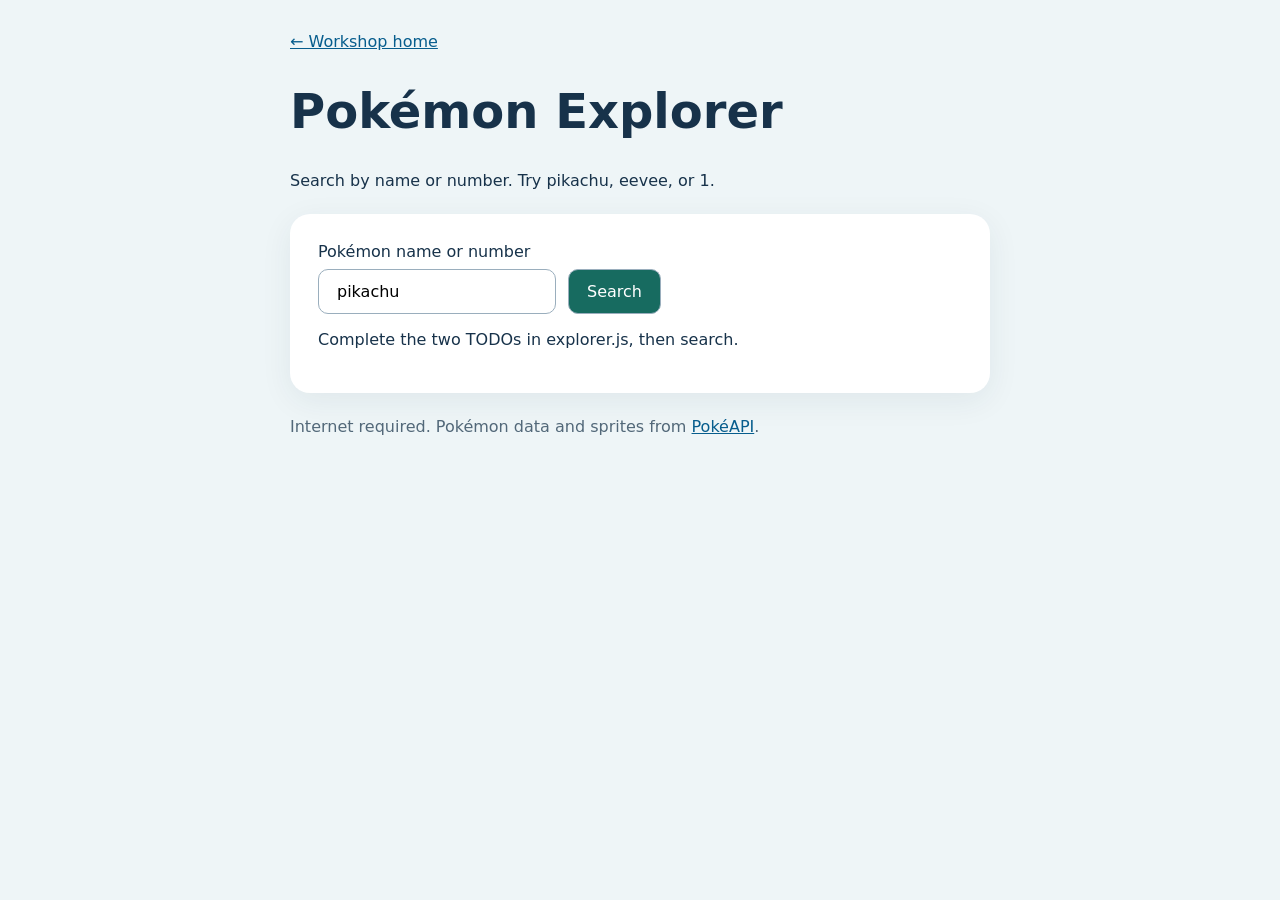
==== pokemon/index.html @ 9c0573a3 "Add pair workshop clicker and Pokemon API starters" ====
<!doctype html>
<html lang="en"><head><meta charset="utf-8"><meta name="viewport" content="width=device-width, initial-scale=1"><title>Pokémon Explorer · GameJAM</title><link rel="stylesheet" href="../styles.css"></head><body><main><a href="../index.html">← Workshop home</a><h1>Pokémon Explorer</h1><p>Search by name or number. Try pikachu, eevee, or 1.</p><section class="card"><form id="search-form"><label for="pokemon-query">Pokémon name or number</label><div class="actions"><input id="pokemon-query" name="pokemon" value="pikachu" required autocomplete="off"><button id="search-button" type="submit">Search</button></div></form><p id="status" role="status">Complete the two TODOs in explorer.js, then search.</p><article id="result" hidden><h2 id="pokemon-name"></h2><img id="pokemon-image" alt="" hidden><p>Height: <span id="pokemon-height"></span></p></article></section><p class="muted">Internet required. Pokémon data and sprites from <a href="https://pokeapi.co/">PokéAPI</a>.</p></main><script src="explorer.js"></script></body></html>
---- styles.css ----
:root { font-family: system-ui, sans-serif; color: #17324a; background: #eef5f7; }
* { box-sizing: border-box; } body { margin: 0; padding: 32px 20px; }
main { max-width: 700px; margin: auto; } .card { background: white; padding: 28px; border-radius: 20px; margin: 24px 0; box-shadow: 0 8px 32px #17324a12; }
h1 { font-size: clamp(2rem,6vw,3rem); } a { color: #075d8d; } button, input { font: inherit; padding: 12px 18px; border-radius: 10px; border: 1px solid #9aaebd; }
button { cursor: pointer; color: white; background: #176b60; } button:disabled { opacity: .6; cursor: wait; } button:focus-visible, input:focus-visible, a:focus-visible { outline: 3px solid #d48a00; outline-offset: 3px; }
.actions { display: flex; gap: 12px; flex-wrap: wrap; } .score { font-size: 4rem; margin: 12px 0; } .muted { color: #526879; } img { width: 160px; height: 160px; image-rendering: pixelated; } [hidden] { display: none !important; } input { max-width: 100%; } label { display: block; margin-bottom: 8px; }
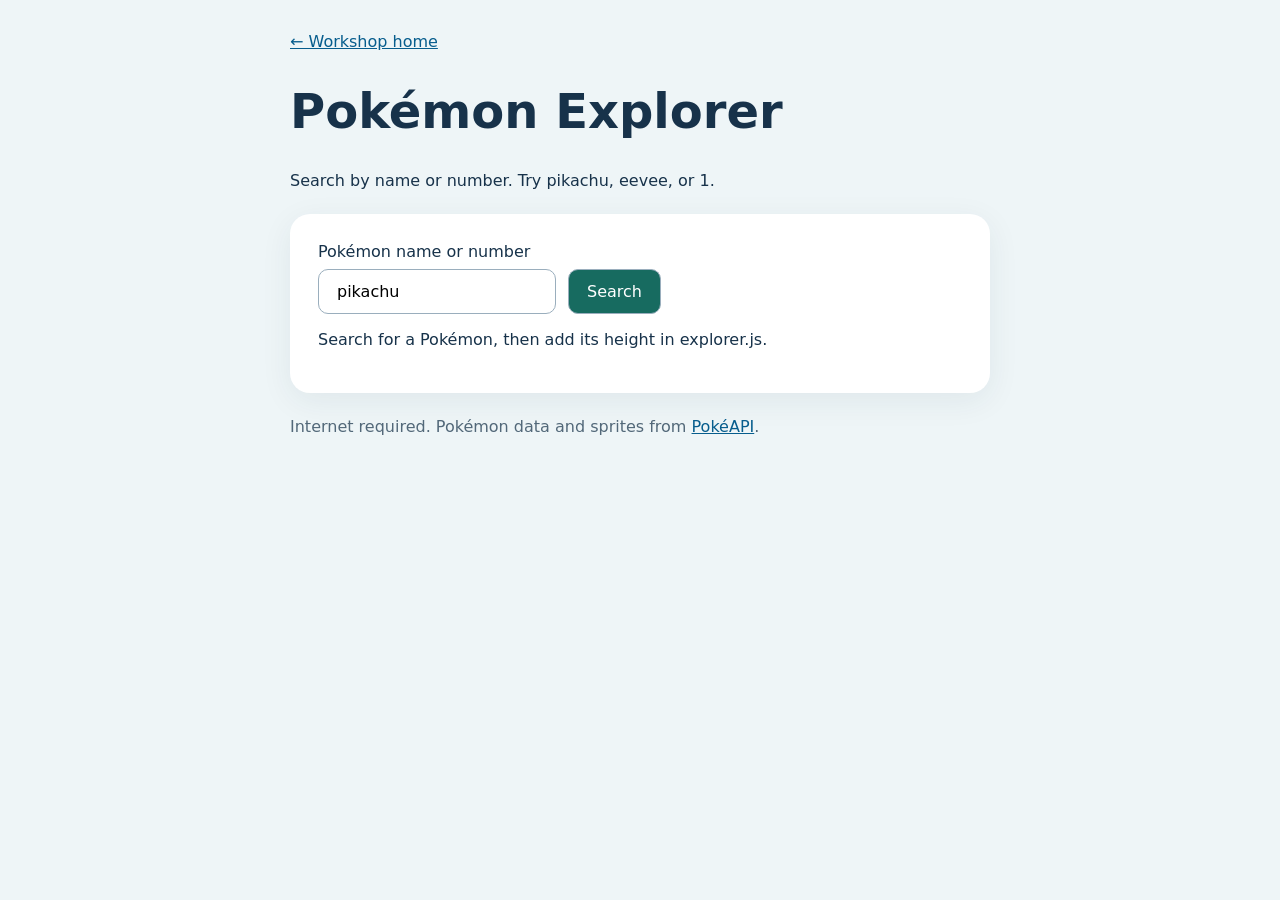
==== commit 7f9dcb38: "Scaffold beginner tasks and provide working Pokemon API example" ====
--- a/pokemon/index.html
+++ b/pokemon/index.html
@@ -1,2 +1,2 @@
 <!doctype html>
-<html lang="en"><head><meta charset="utf-8"><meta name="viewport" content="width=device-width, initial-scale=1"><title>Pokémon Explorer · GameJAM</title><link rel="stylesheet" href="../styles.css"></head><body><main><a href="../index.html">← Workshop home</a><h1>Pokémon Explorer</h1><p>Search by name or number. Try pikachu, eevee, or 1.</p><section class="card"><form id="search-form"><label for="pokemon-query">Pokémon name or number</label><div class="actions"><input id="pokemon-query" name="pokemon" value="pikachu" required autocomplete="off"><button id="search-button" type="submit">Search</button></div></form><p id="status" role="status">Complete the two TODOs in explorer.js, then search.</p><article id="result" hidden><h2 id="pokemon-name"></h2><img id="pokemon-image" alt="" hidden><p>Height: <span id="pokemon-height"></span></p></article></section><p class="muted">Internet required. Pokémon data and sprites from <a href="https://pokeapi.co/">PokéAPI</a>.</p></main><script src="explorer.js"></script></body></html>
+<html lang="en"><head><meta charset="utf-8"><meta name="viewport" content="width=device-width, initial-scale=1"><title>Pokémon Explorer · GameJAM</title><link rel="stylesheet" href="../styles.css"></head><body><main><a href="../index.html">← Workshop home</a><h1>Pokémon Explorer</h1><p>Search by name or number. Try pikachu, eevee, or 1.</p><section class="card"><form id="search-form"><label for="pokemon-query">Pokémon name or number</label><div class="actions"><input id="pokemon-query" name="pokemon" value="pikachu" required autocomplete="off"><button id="search-button" type="submit">Search</button></div></form><p id="status" role="status">Search for a Pokémon, then add its height in explorer.js.</p><article id="result" hidden><h2 id="pokemon-name"></h2><img id="pokemon-image" alt="" hidden><p>Height: <span id="pokemon-height"></span></p></article></section><p class="muted">Internet required. Pokémon data and sprites from <a href="https://pokeapi.co/">PokéAPI</a>.</p></main><script src="explorer.js"></script></body></html>
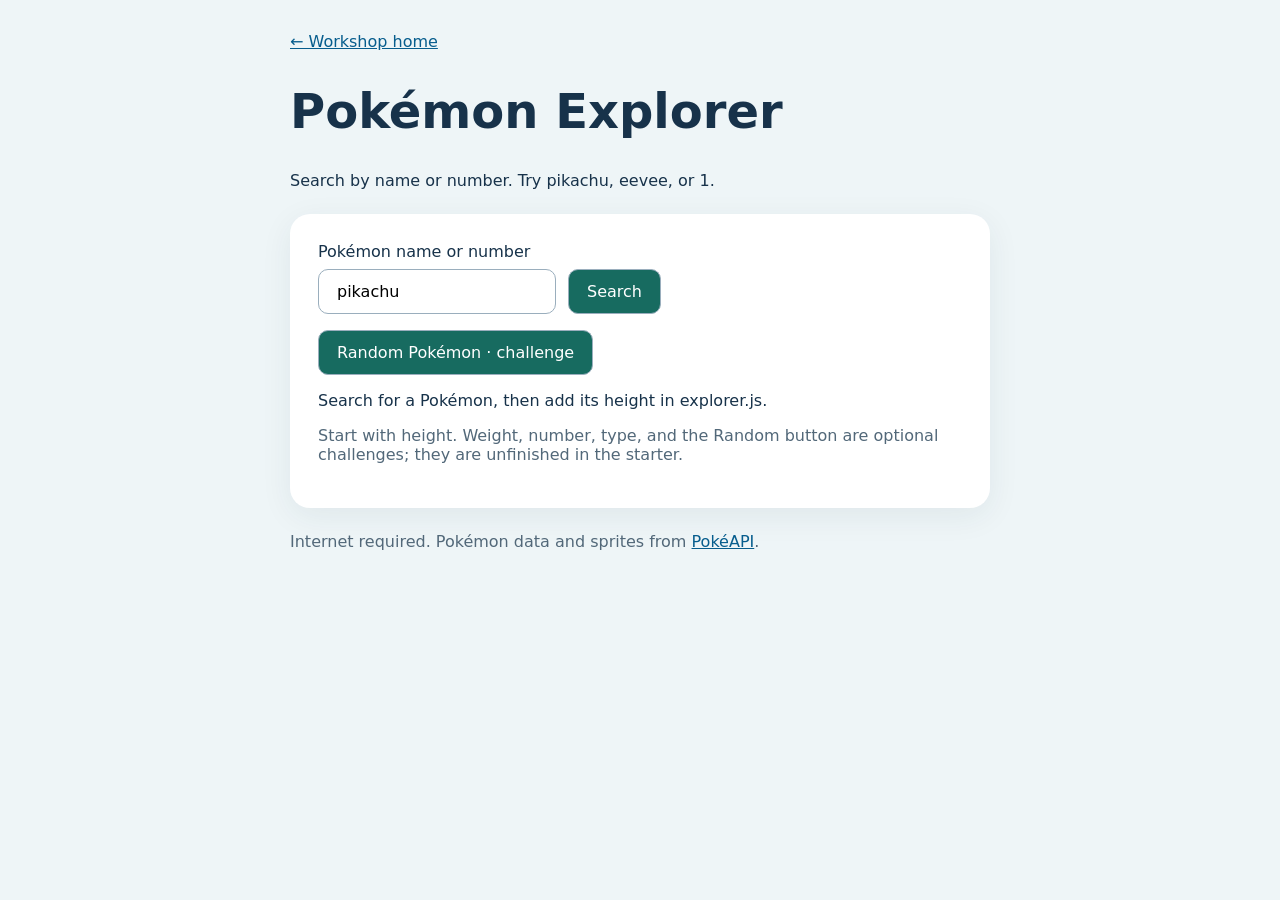
==== commit aac172f3: "Add optional Pokemon challenges and commented syntax examples" ====
--- a/pokemon/index.html
+++ b/pokemon/index.html
@@ -1,2 +1,2 @@
 <!doctype html>
-<html lang="en"><head><meta charset="utf-8"><meta name="viewport" content="width=device-width, initial-scale=1"><title>Pokémon Explorer · GameJAM</title><link rel="stylesheet" href="../styles.css"></head><body><main><a href="../index.html">← Workshop home</a><h1>Pokémon Explorer</h1><p>Search by name or number. Try pikachu, eevee, or 1.</p><section class="card"><form id="search-form"><label for="pokemon-query">Pokémon name or number</label><div class="actions"><input id="pokemon-query" name="pokemon" value="pikachu" required autocomplete="off"><button id="search-button" type="submit">Search</button></div></form><p id="status" role="status">Search for a Pokémon, then add its height in explorer.js.</p><article id="result" hidden><h2 id="pokemon-name"></h2><img id="pokemon-image" alt="" hidden><p>Height: <span id="pokemon-height"></span></p></article></section><p class="muted">Internet required. Pokémon data and sprites from <a href="https://pokeapi.co/">PokéAPI</a>.</p></main><script src="explorer.js"></script></body></html>
+<html lang="en"><head><meta charset="utf-8"><meta name="viewport" content="width=device-width, initial-scale=1"><title>Pokémon Explorer · GameJAM</title><link rel="stylesheet" href="../styles.css"></head><body><main><a href="../index.html">← Workshop home</a><h1>Pokémon Explorer</h1><p>Search by name or number. Try pikachu, eevee, or 1.</p><section class="card"><form id="search-form"><label for="pokemon-query">Pokémon name or number</label><div class="actions"><input id="pokemon-query" name="pokemon" value="pikachu" required autocomplete="off"><button id="search-button" type="submit">Search</button></div></form><p><button id="random-button" type="button">Random Pokémon · challenge</button></p><p id="status" role="status">Search for a Pokémon, then add its height in explorer.js.</p><article id="result" hidden><h2 id="pokemon-name"></h2><img id="pokemon-image" alt="" hidden><p>Height: <span id="pokemon-height"></span></p><p>Weight: <span id="pokemon-weight">?</span></p><p>Pokédex number: <span id="pokemon-number">?</span></p><p>First type: <span id="pokemon-type">?</span></p></article><p class="muted">Start with height. Weight, number, type, and the Random button are optional challenges; they are unfinished in the starter.</p></section><p class="muted">Internet required. Pokémon data and sprites from <a href="https://pokeapi.co/">PokéAPI</a>.</p></main><script src="explorer.js"></script></body></html>
